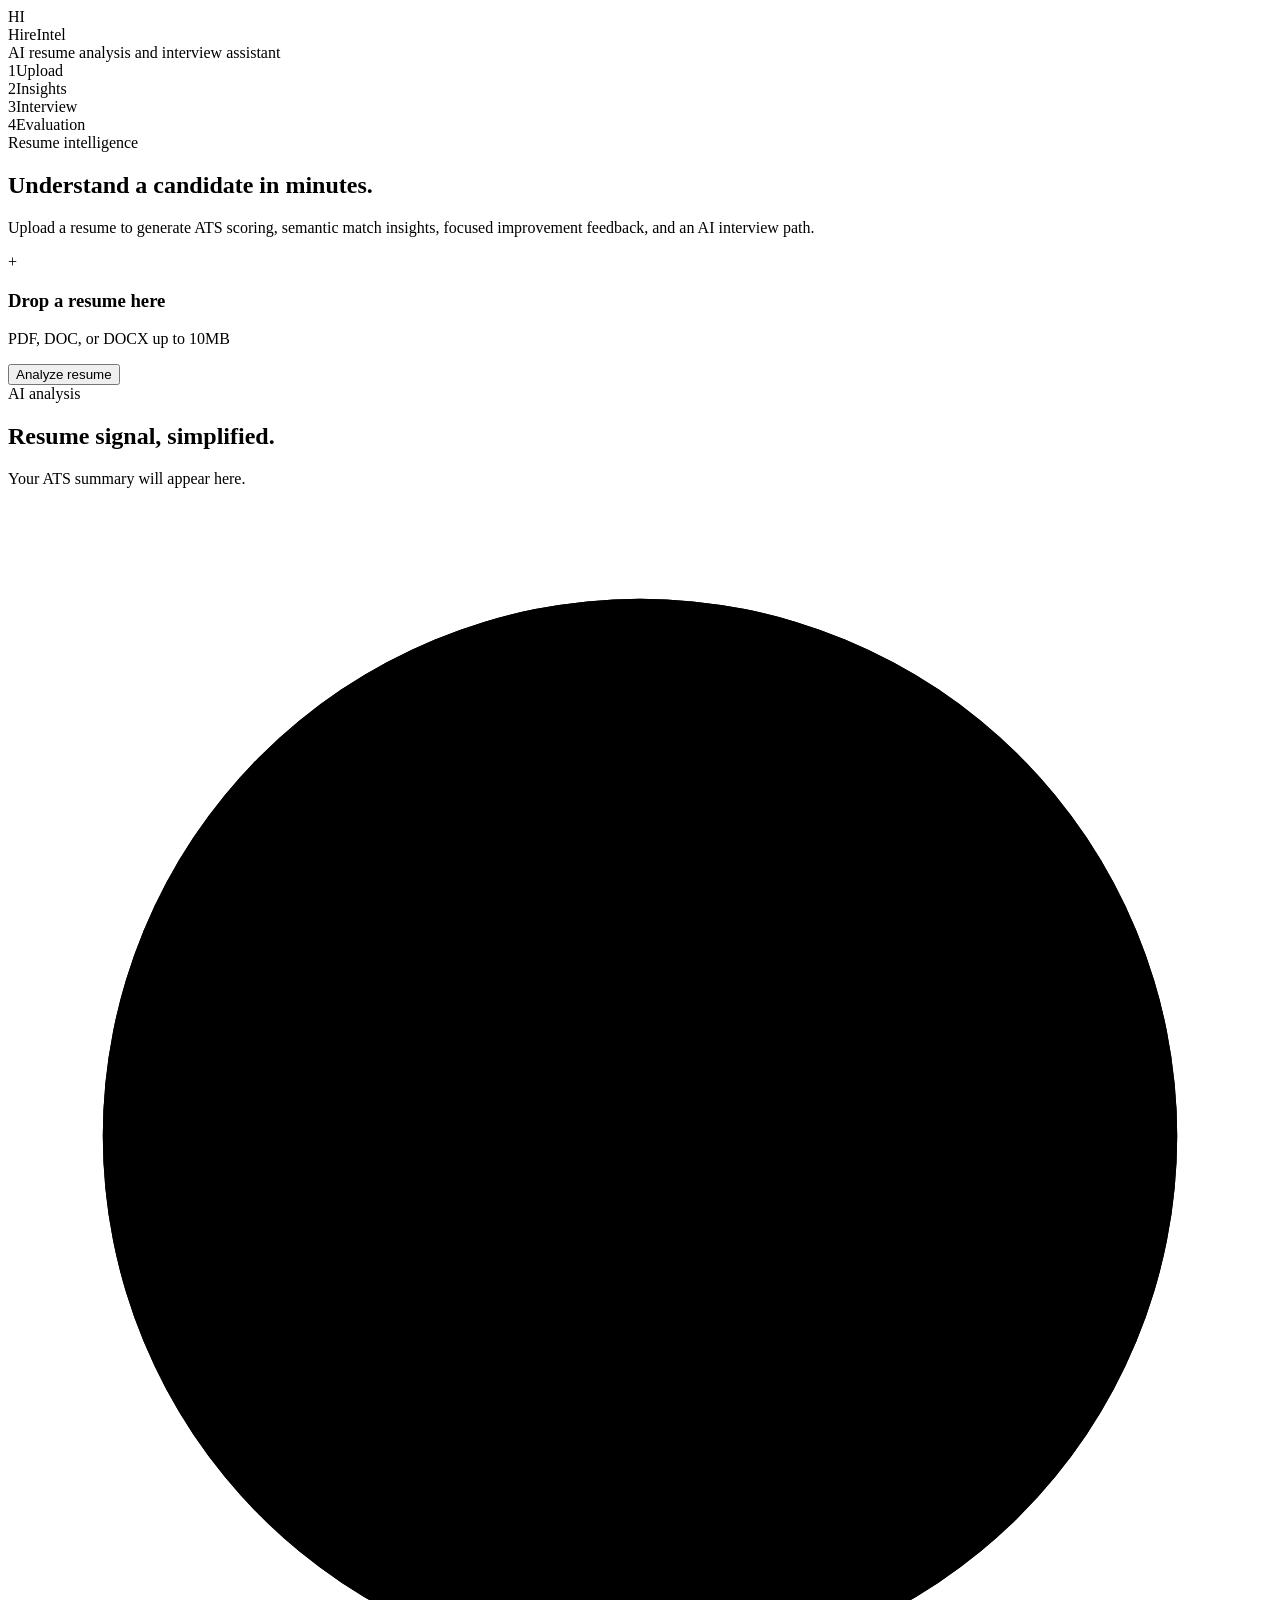
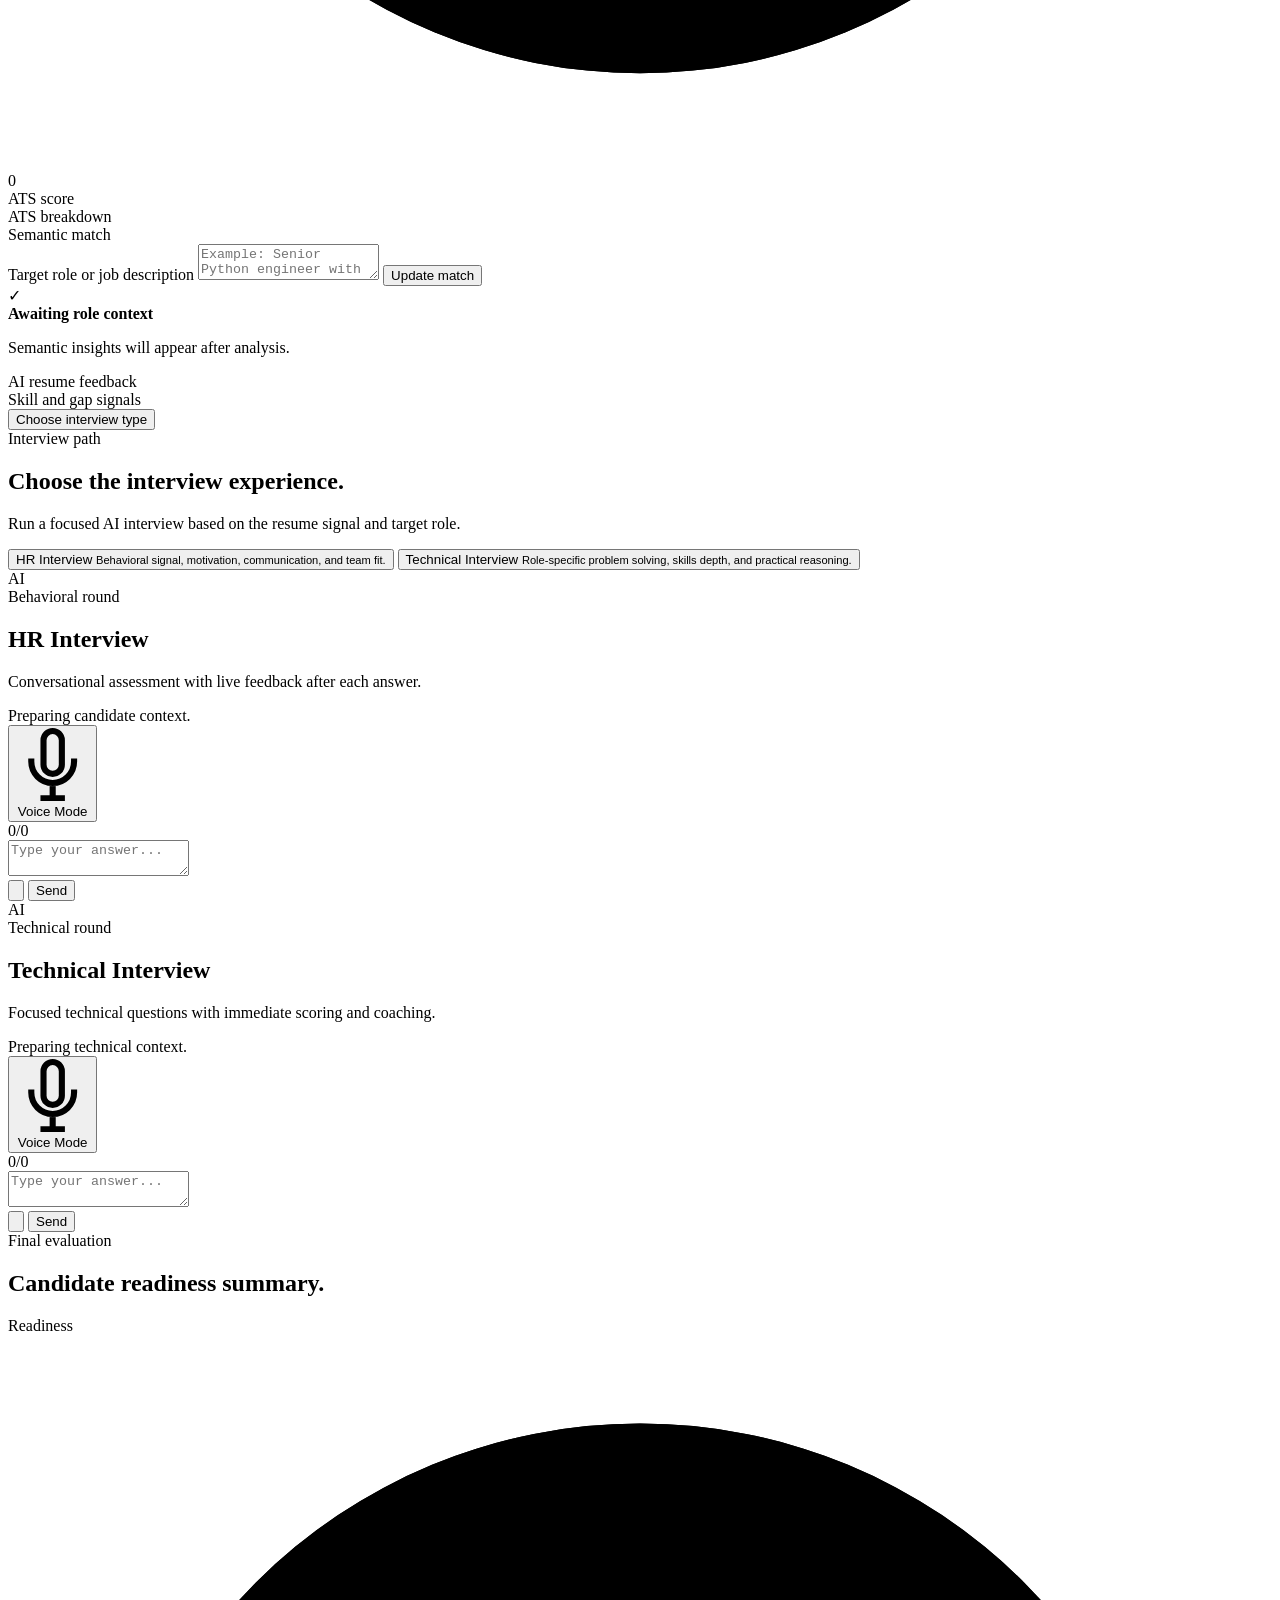
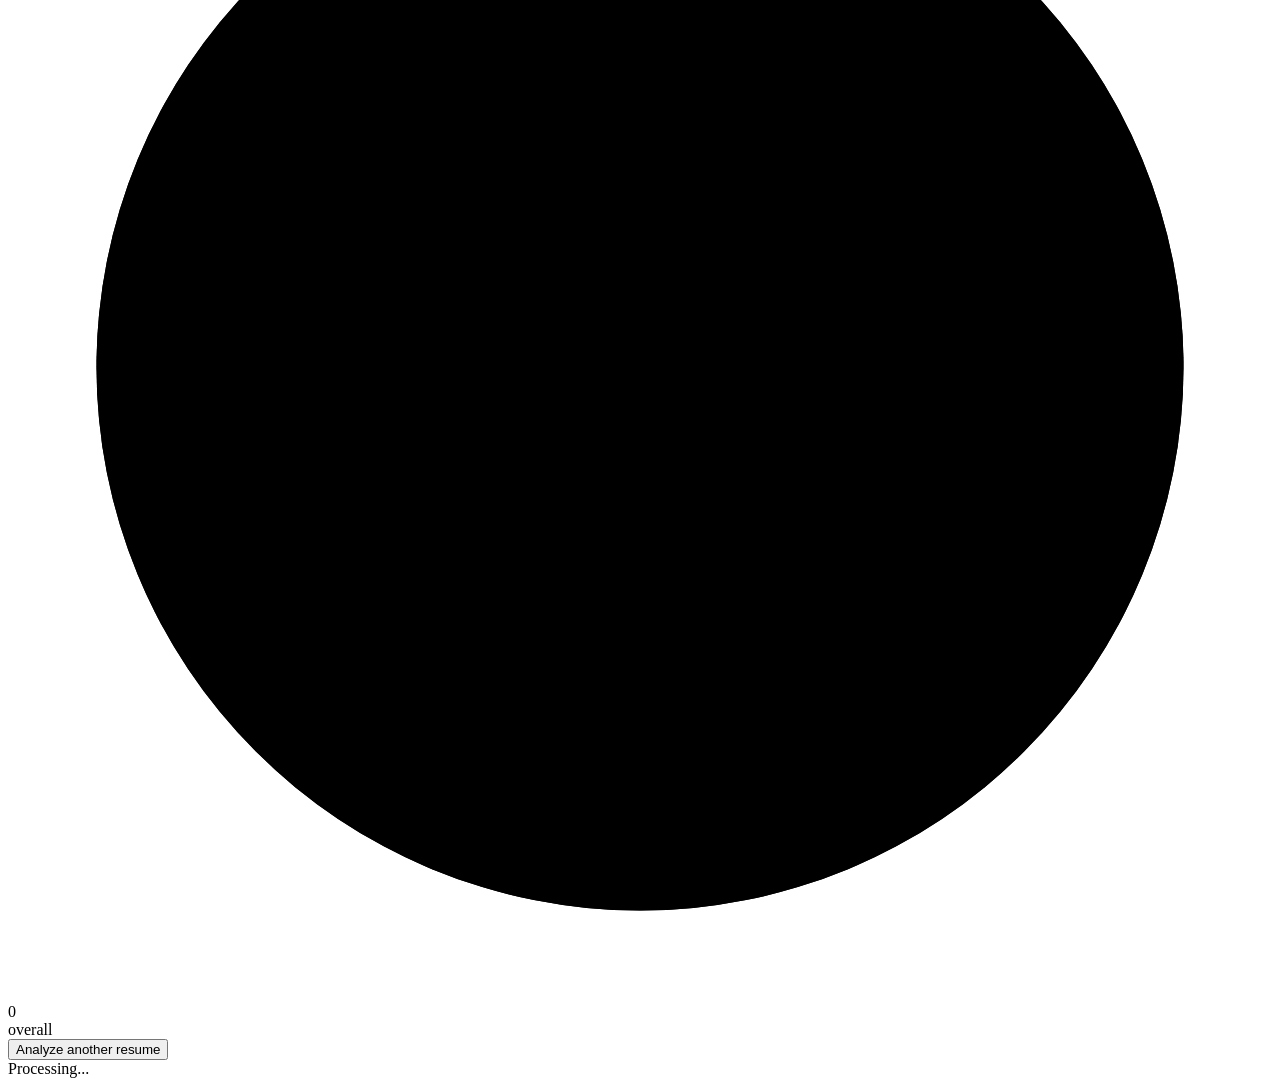
==== public/index.html @ 33e01002 "Initial commit - HireIntel AI platform" ====
<!doctype html>
<html lang="en">
  <head>
    <meta charset="utf-8">
    <meta name="viewport" content="width=device-width,initial-scale=1,maximum-scale=1,user-scalable=no">
    <title>HireIntel AI | Premium Recruitment Assistant</title>
    <meta name="description" content="Immersive AI-powered resume analysis and adaptive interview platform. Streamlining recruitment with semantic intelligence and conversational realism.">
    <meta name="keywords" content="AI Recruitment, Resume Analysis, Mock Interview, ATS Scoring, Semantic Search, HR Tech">
    
    <!-- Social Preview Tags -->
    <meta property="og:title" content="HireIntel AI - Intelligent Recruitment Assistant">
    <meta property="og:description" content="Experience the next generation of AI-driven interviews and resume intelligence.">
    <meta property="og:image" content="https://images.unsplash.com/photo-1635350736475-c8cef4b21906?auto=format&fit=crop&q=80&w=1200&h=630">
    <meta property="og:type" content="website">
    <meta name="twitter:card" content="summary_large_image">
    <meta name="twitter:image" content="https://images.unsplash.com/photo-1635350736475-c8cef4b21906?auto=format&fit=crop&q=80&w=1200&h=630">

    <!-- Favicon -->
    <link rel="icon" type="image/svg+xml" href="data:image/svg+xml,<svg xmlns=%22http://www.w3.org/2000/svg%22 viewBox=%220 0 100 100%22><rect width=%22100%22 height=%22100%22 rx=%2220%22 fill=%22%2309090b%22/><text x=%2250%%22 y=%2250%%22 dominant-baseline=%22central%22 text-anchor=%22middle%22 fill=%22white%22 font-family=%22sans-serif%22 font-weight=%22bold%22 font-size=%2250%22>HI</text></svg>">

    <link rel="stylesheet" href="/css/styles.css">
    <link rel="stylesheet" href="/css/dashboard.css">
  </head>
  <body>
    <div class="flow-shell">
      <header class="minimal-nav">
        <div class="brand-lockup">
          <div class="brand-mark">HI</div>
          <div>
            <div class="brand-name">HireIntel</div>
            <div class="brand-subtitle">AI resume analysis and interview assistant</div>
          </div>
        </div>
        <nav class="flow-steps" aria-label="Progress">
          <div class="nav-step active"><span>1</span>Upload</div>
          <div class="nav-connector"></div>
          <div class="nav-step"><span>2</span>Insights</div>
          <div class="nav-connector"></div>
          <div class="nav-step"><span>3</span>Interview</div>
          <div class="nav-connector"></div>
          <div class="nav-step"><span>4</span>Evaluation</div>
        </nav>
      </header>

      <main>
        <section id="section-upload" class="section active">
          <div class="hero-flow">
            <div class="eyebrow">Resume intelligence</div>
            <h1>Understand a candidate in minutes.</h1>
            <p>Upload a resume to generate ATS scoring, semantic match insights, focused improvement feedback, and an AI interview path.</p>

            <div id="uploadZone" class="upload-zone premium-upload" role="button" tabindex="0">
              <input id="fileInput" type="file" accept=".pdf,.doc,.docx" hidden>
              <div class="upload-icon">+</div>
              <h3>Drop a resume here</h3>
              <p>PDF, DOC, or DOCX up to 10MB</p>
              <div id="fileInfo" class="file-info hidden">
                <div>
                  <div id="fileName" class="name"></div>
                  <div id="fileSize" class="size"></div>
                </div>
              </div>
              <div id="uploadProgress" class="progress-bar hidden">
                <div id="uploadFill" class="fill"></div>
              </div>
            </div>

            <button id="analyzeBtn" class="primary-cta hidden" onclick="startAnalysis()">Analyze resume</button>
          </div>
        </section>

        <section id="section-analysis" class="section">
          <div class="analysis-hero">
            <div>
              <div class="eyebrow">AI analysis</div>
              <h2>Resume signal, simplified.</h2>
              <p id="atsSummary">Your ATS summary will appear here.</p>
            </div>
            <div class="score-reveal">
              <div class="score-gauge">
                <svg viewBox="0 0 160 160" aria-hidden="true">
                  <circle class="bg" cx="80" cy="80" r="68"></circle>
                  <circle id="atsGaugeFg" class="fg" cx="80" cy="80" r="68"></circle>
                </svg>
                <div class="score-text">
                  <div><span id="atsScoreNum">0</span></div>
                  <span>ATS score</span>
                </div>
              </div>
            </div>
          </div>

          <div class="clean-grid two">
            <article class="focus-card">
              <div class="card-label">ATS breakdown</div>
              <div id="atsCategories" class="signal-list"></div>
            </article>
            <article class="focus-card">
              <div class="card-label">Semantic match</div>
              <label class="soft-label" for="jobDescriptionInput">Target role or job description</label>
              <textarea id="jobDescriptionInput" class="job-input" placeholder="Example: Senior Python engineer with Flask, SQL, APIs, and product thinking"></textarea>
              <button id="semanticBtn" class="secondary-cta" onclick="runSemanticMatch()">Update match</button>
              <div id="semanticMatchPanel" class="semantic-panel">
                <div class="semantic-status-icon">✓</div>
                <div>
                  <strong id="semanticLabel">Awaiting role context</strong>
                  <p id="semanticExplain">Semantic insights will appear after analysis.</p>
                </div>
              </div>
            </article>
          </div>

          <div class="clean-grid two">
            <article class="focus-card">
              <div class="card-label">AI resume feedback</div>
              <div id="feedbackList" class="feedback-list"></div>
            </article>
            <article class="focus-card">
              <div class="card-label">Skill and gap signals</div>
              <div id="jobCards" class="role-list"></div>
              <div id="gapAssessment" class="gap-summary"></div>
              <div id="gapsList" class="gap-list"></div>
            </article>
          </div>

          <div class="center-actions">
            <button class="primary-cta" onclick="goToSection(2)">Choose interview type</button>
          </div>
        </section>

        <section id="section-interview-select" class="section">
          <div class="selection-wrap">
            <div class="eyebrow">Interview path</div>
            <h2>Choose the interview experience.</h2>
            <p>Run a focused AI interview based on the resume signal and target role.</p>
            <div class="interview-options">
              <button class="interview-option" onclick="selectInterview('hr')">
                <span>HR Interview</span>
                <small>Behavioral signal, motivation, communication, and team fit.</small>
              </button>
              <button class="interview-option" onclick="selectInterview('technical')">
                <span>Technical Interview</span>
                <small>Role-specific problem solving, skills depth, and practical reasoning.</small>
              </button>
            </div>
          </div>
        </section>

        <section id="section-hr" class="section interview-stage">
          <div class="interview-shell">
            <aside class="interviewer-panel">
              <div class="ai-orb">AI</div>
              <div class="interview-mode-pill">Behavioral round</div>
              <h2>HR Interview</h2>
              <p>Conversational assessment with live feedback after each answer.</p>
              <div id="hrModeNote" class="interview-context-note">Preparing candidate context.</div>
              <div class="voice-controls">
                <button id="hrVoiceToggle" class="voice-btn" title="Toggle AI Voice" aria-label="Toggle Interviewer Voice Mode">
                  <svg viewBox="0 0 24 24" fill="none" stroke="currentColor" stroke-width="2" aria-hidden="true"><path d="M12 1a3 3 0 0 0-3 3v8a3 3 0 0 0 6 0V4a3 3 0 0 0-3-3z"></path><path d="M19 10v1a7 7 0 0 1-14 0v-1"></path><line x1="12" y1="19" x2="12" y2="23"></line><line x1="8" y1="23" x2="16" y2="23"></line></svg>
                  Voice Mode
                </button>
              </div>
              <div class="q-progress">
                <span id="hrQNum">0/0</span>
                <div class="progress-line"><div id="hrProgressFill"></div></div>
              </div>
            </aside>
            <div class="chat-container immersive-chat">
              <div id="hrMessages" class="chat-messages" role="log" aria-live="polite"></div>
              <div class="chat-input-area">
                <textarea id="hrInput" placeholder="Type your answer..." aria-label="Your answer"></textarea>
                <div class="input-actions">
                  <button id="hrMicBtn" class="mic-btn" title="Use microphone" aria-label="Use voice input">
                    <svg viewBox="0 0 24 24" fill="none" stroke="currentColor" stroke-width="2" aria-hidden="true"><path d="M12 1a3 3 0 0 0-3 3v8a3 3 0 0 0 6 0V4a3 3 0 0 0-3-3z"></path><path d="M19 10v1a7 7 0 0 1-14 0v-1"></path><line x1="12" y1="19" x2="12" y2="23"></line><line x1="8" y1="23" x2="16" y2="23"></line></svg>
                  </button>
                  <button class="primary-cta compact" onclick="submitAnswer('hr')" aria-label="Send answer">Send</button>
                </div>
              </div>
            </div>
          </div>
        </section>

        <section id="section-tech" class="section interview-stage">
          <div class="interview-shell">
            <aside class="interviewer-panel">
              <div class="ai-orb">AI</div>
              <div class="interview-mode-pill">Technical round</div>
              <h2>Technical Interview</h2>
              <p>Focused technical questions with immediate scoring and coaching.</p>
              <div id="techModeNote" class="interview-context-note">Preparing technical context.</div>
              <div class="voice-controls">
                <button id="techVoiceToggle" class="voice-btn" title="Toggle AI Voice">
                  <svg viewBox="0 0 24 24" fill="none" stroke="currentColor" stroke-width="2"><path d="M12 1a3 3 0 0 0-3 3v8a3 3 0 0 0 6 0V4a3 3 0 0 0-3-3z"></path><path d="M19 10v1a7 7 0 0 1-14 0v-1"></path><line x1="12" y1="19" x2="12" y2="23"></line><line x1="8" y1="23" x2="16" y2="23"></line></svg>
                  Voice Mode
                </button>
              </div>
              <div class="q-progress">
                <span id="techQNum">0/0</span>
                <div class="progress-line"><div id="techProgressFill"></div></div>
              </div>
            </aside>
            <div class="chat-container immersive-chat">
              <div id="techMessages" class="chat-messages"></div>
              <div class="chat-input-area">
                <textarea id="techInput" placeholder="Type your answer..."></textarea>
                <div class="input-actions">
                  <button id="techMicBtn" class="mic-btn" title="Use microphone">
                    <svg viewBox="0 0 24 24" fill="none" stroke="currentColor" stroke-width="2"><path d="M12 1a3 3 0 0 0-3 3v8a3 3 0 0 0 6 0V4a3 3 0 0 0-3-3z"></path><path d="M19 10v1a7 7 0 0 1-14 0v-1"></path><line x1="12" y1="19" x2="12" y2="23"></line><line x1="8" y1="23" x2="16" y2="23"></line></svg>
                  </button>
                  <button class="primary-cta compact" onclick="submitAnswer('technical')">Send</button>
                </div>
              </div>
            </div>
          </div>
        </section>

        <section id="section-scoreboard" class="section">
          <div class="final-wrap">
            <div class="eyebrow">Final evaluation</div>
            <h2>Candidate readiness summary.</h2>
            <div class="final-score">
              <div class="readiness-label">Readiness</div>
              <svg viewBox="0 0 200 200" aria-hidden="true">
                <circle class="bg" cx="100" cy="100" r="86"></circle>
                <circle id="finalGaugeFg" class="fg" cx="100" cy="100" r="86"></circle>
              </svg>
              <div class="score-text">
                <div id="finalScoreNum">0</div>
                <span>overall</span>
              </div>
            </div>
            <div id="scoreBreakdown" class="score-breakdown"></div>
            <div id="radarChart" class="mini-radar"></div>
            <div id="scoreSummary" class="score-summary"></div>
            <div class="center-actions">
              <button class="secondary-cta" onclick="goToSection(0)" aria-label="Start over with another resume">Analyze another resume</button>
            </div>
          </div>
        </section>
      </main>
    </div>

    <div id="loadingOverlay" class="loading-overlay" role="alert" aria-busy="true" aria-live="assertive">
      <div class="spinner"></div>
      <div id="loadingText" class="loading-text">Processing...</div>
    </div>

    <script src="/js/app.js" defer></script>
    <script src="/js/analysis.js" defer></script>
    <script src="/js/upload.js" defer></script>
    <script src="/js/interview.js" defer></script>
    <script src="/js/scoreboard.js" defer></script>
  </body>
</html>
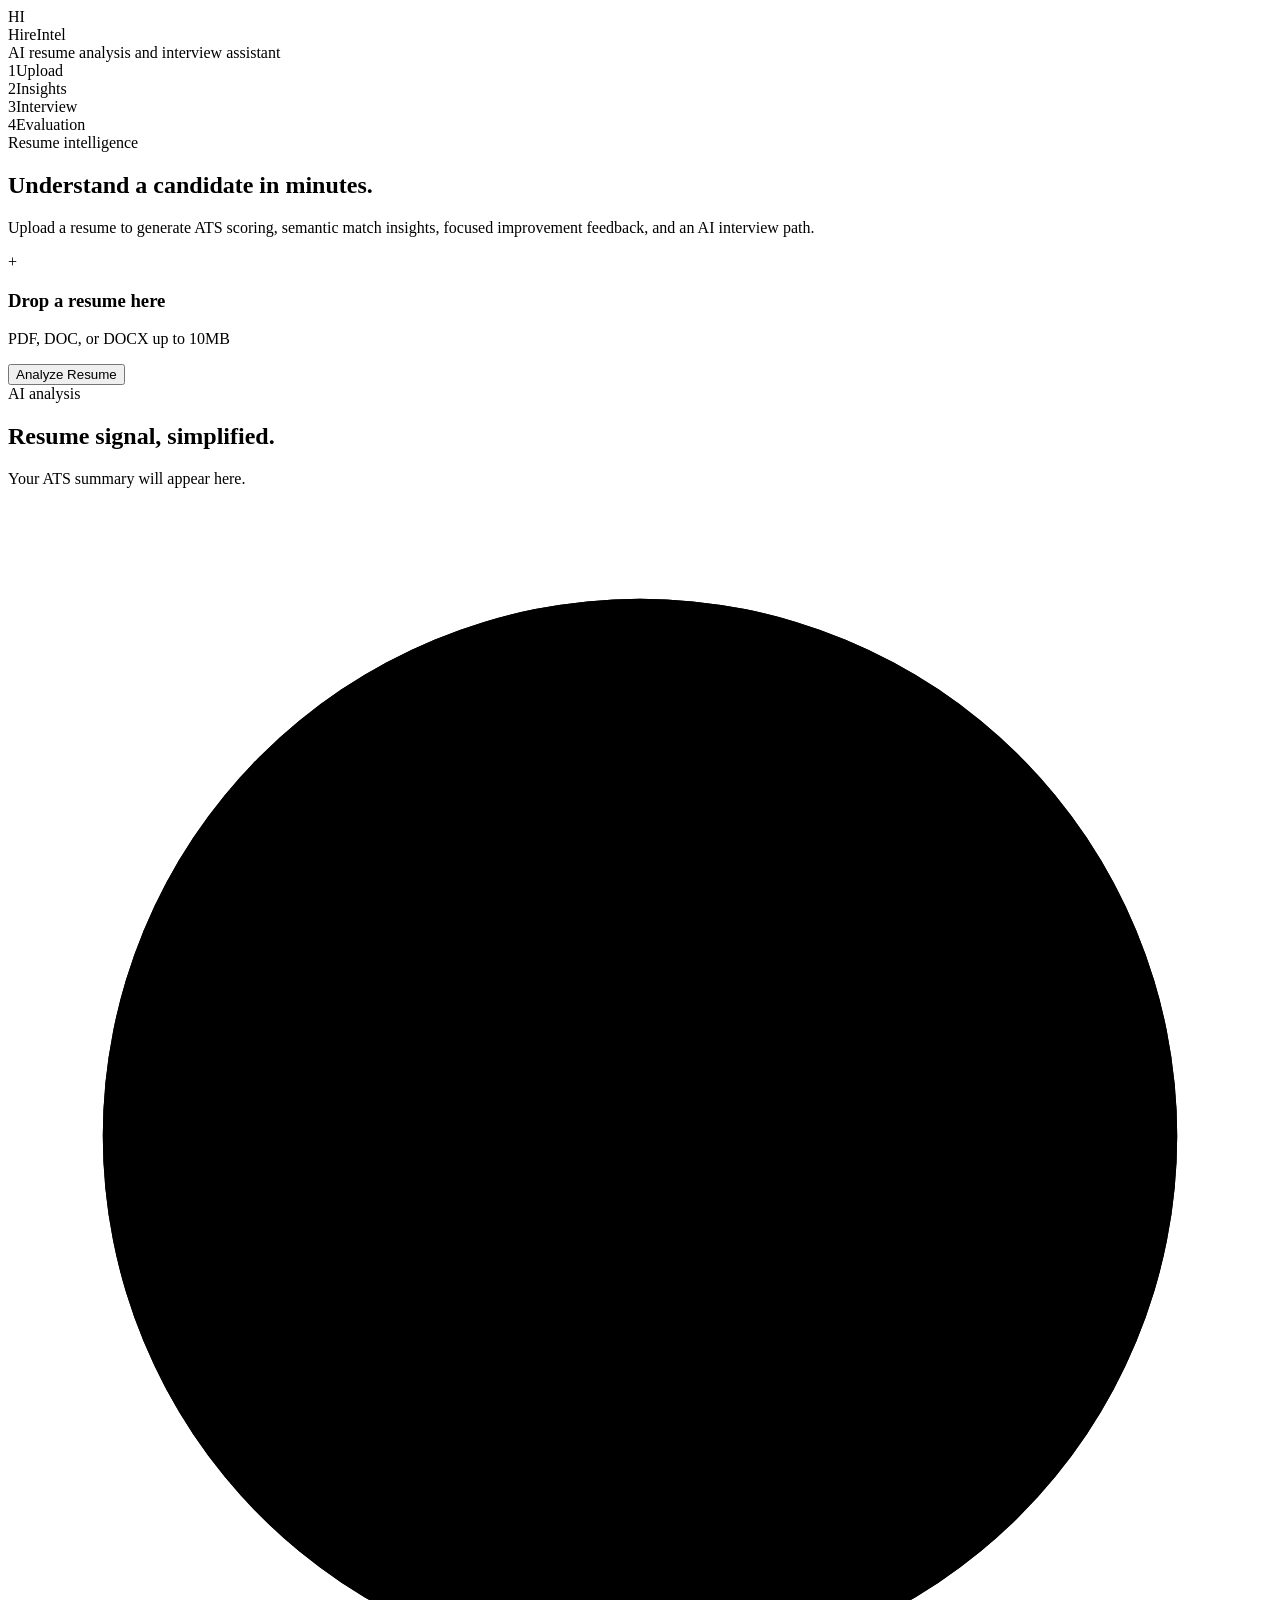
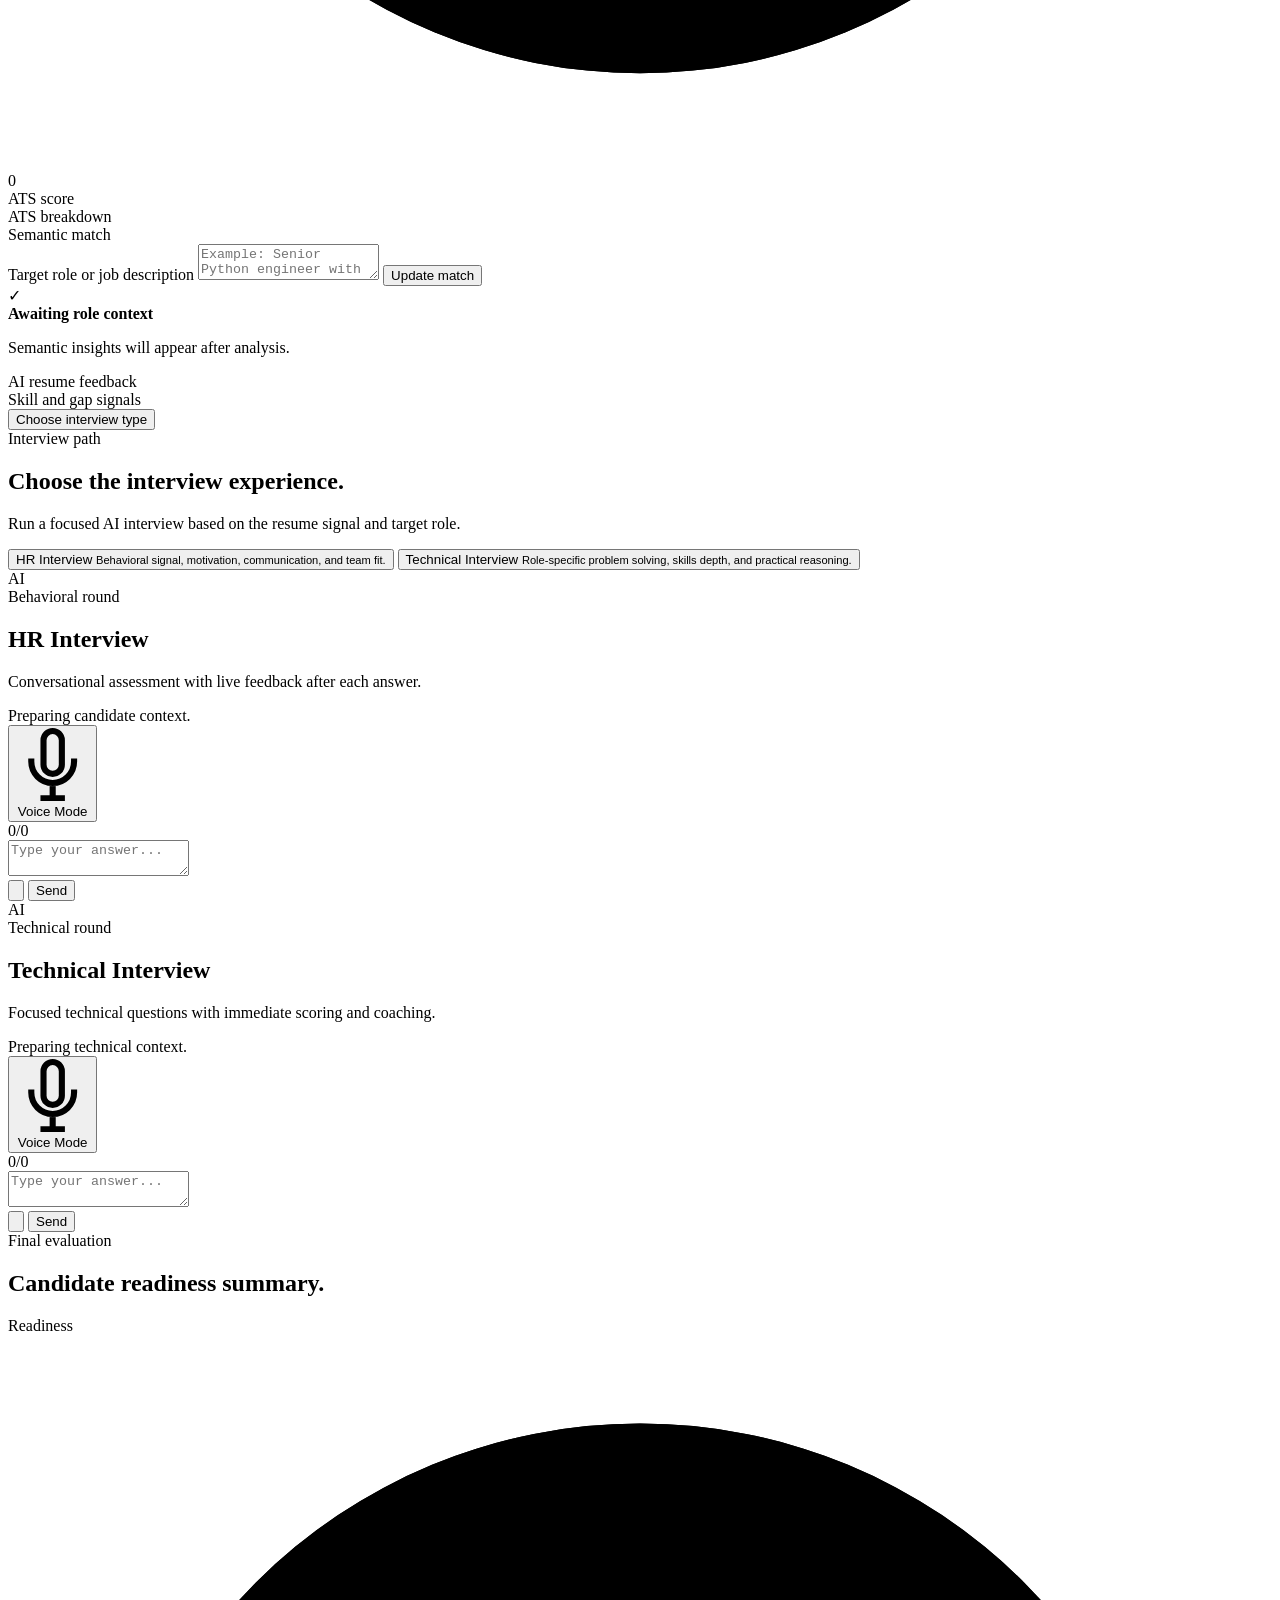
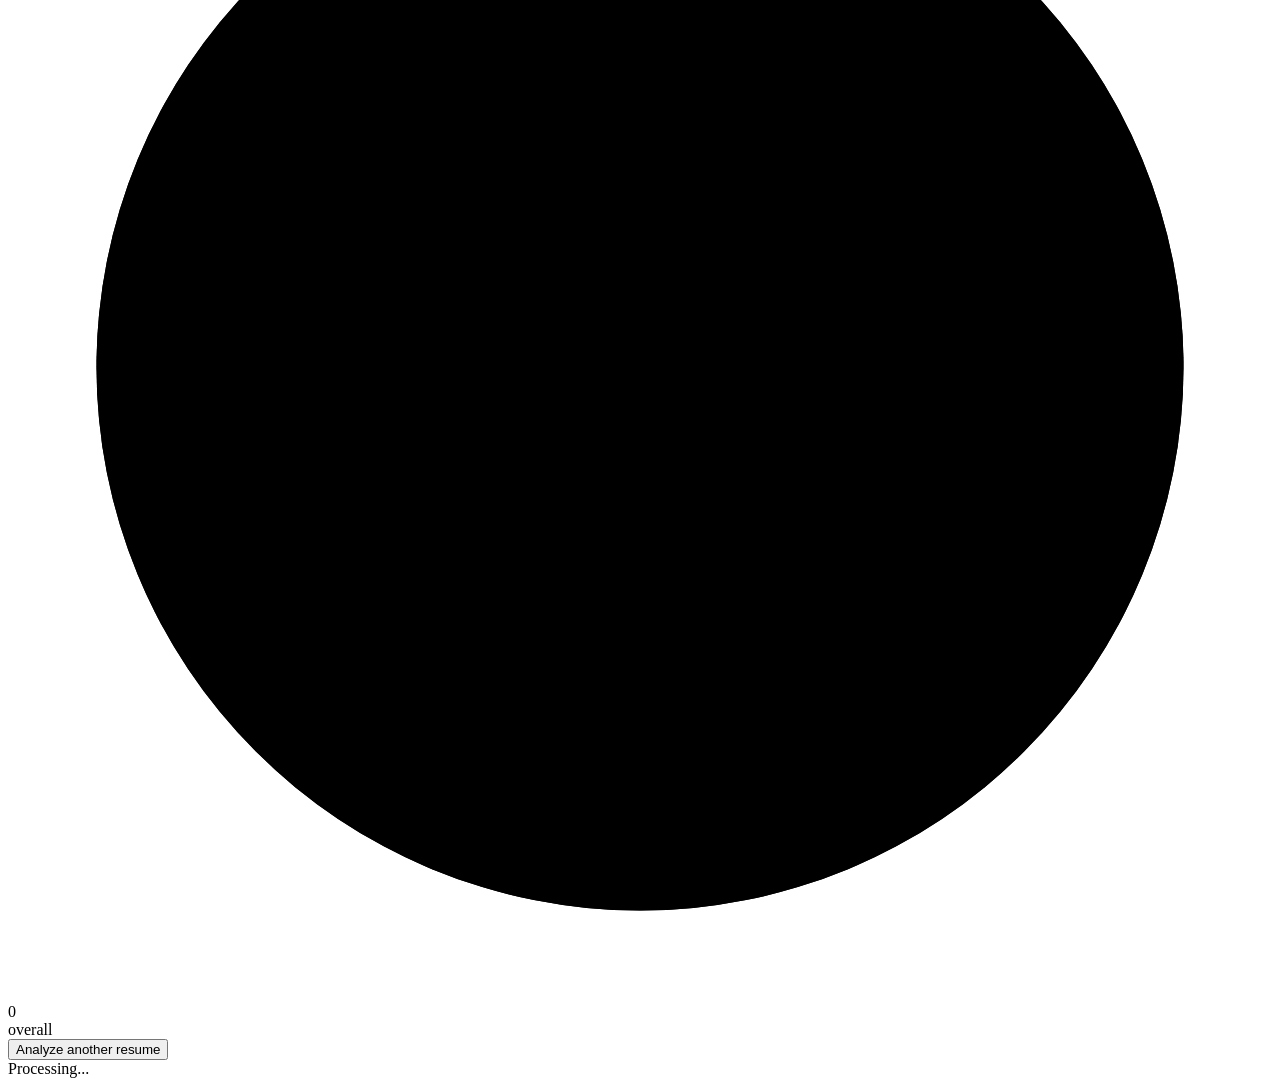
==== commit 7ce9c3bd: "Refine interview realism and stabilize voice UX" ====
--- a/public/index.html
+++ b/public/index.html
@@ -65,7 +65,7 @@
               </div>
             </div>
 
-            <button id="analyzeBtn" class="primary-cta hidden" onclick="startAnalysis()">Analyze resume</button>
+            <button id="analyzeBtn" class="primary-cta hidden" onclick="startAnalysis()">Analyze Resume</button>
           </div>
         </section>
 
